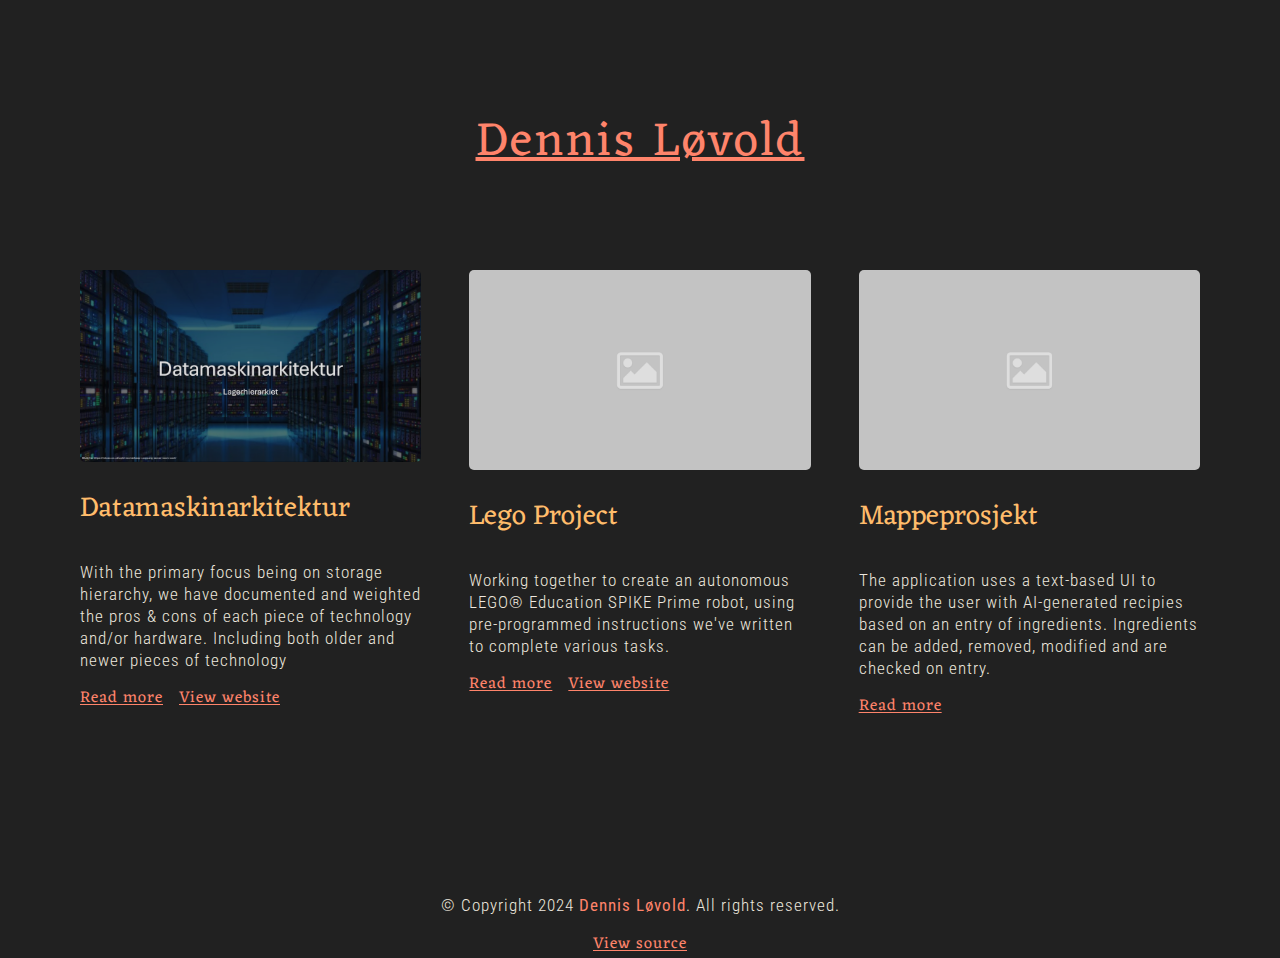
==== index.html @ 255a2d28 "Publishing private files, separating repo to allow for continous development while page is submitted" ====
<!doctype html>
<html lang="en">
  <head>
    <meta charset="UTF-8" />
    <meta http-equiv="X-UA-Compatible" content="IE=edge" />
    <meta name="viewport" content="width=device-width, initial-scale=1.0" />
    <title>Dennis Løvold</title>
    <meta name="description" content="Being passionate about web development & design, two years of front-end development at Noroff was an obvious choice. On this website you can see what, how and why I've made websites." />
    <meta author="Dennis S. Løvold" />
    <link rel="shortcut icon" sizes="32x32" type="image/x-icon" href="img/favicon-32x32.png" />
    <link rel="shortcut icon" sizes="16x16" type="image/x-icon" href="img/favicon-16x16.png" />
    <!-- Fonts -->
    <link rel="preconnect" href="https://fonts.gstatic.com" />
    <link href="https://fonts.googleapis.com/css2?family=Eczar:wght@400;600&family=Roboto+Condensed:wght@300;400&display=swap" rel="stylesheet" />
    <!-- Styling -->
    <link rel="stylesheet" href="styles/index.css" />
  </head>
  <body>
    <a href="about.html"><h1>Dennis Løvold</h1></a>
    <main class="flex"></main>
    <footer>
      <p>&copy; Copyright 2024 <strong>Dennis Løvold</strong>. All rights reserved.</p>
      <a href="https://github.com/dotDennis/portfolio-3" target="_blank" rel="noreferrer">View source</a>
    </footer>
    <script src="js/pages/index.js" type="module"></script>
  </body>
</html>
---- styles/index.css ----
/* Import styles */
@import url(global.css);

/* Style content */

.flex {
  display: flex;
  flex-direction: column;
  width: 80%;
  margin: 0 auto 2rem auto;
  gap: 1rem;
}

.flex__containers {
  width: 100%;
  padding: 1rem;
  margin: 1rem 0 2rem 0;
}

.flex__top {
  display: flex;
  flex-direction: column;
  width: 100%;
}

.flex__image {
  position: relative;
  transition: transform 0.3s ease;
}

.flex__image:hover {
  transform: translateY(-7px);
  transition: transform 0.3s ease;
}

/* If image is for a website add a seperate class to style object-position: top (navbar should be present, otherwise center images.) */
.flex__image img {
  width: 100%;
  max-height: 200px;
  object-fit: cover;
  object-position: center; 
  border-radius: 5px;
  box-shadow: var(--shadow);
  cursor: pointer;
  opacity: var(--opacity);
}

.flex__image a {
  position: absolute;
  top: 0;
  left: 0;
  height: 100%;
  width: 100%;
  z-index: 2;
}

.flex__bottom {
  display: flex;
  gap: 1rem;
}

.main__source {
  display: flex;
  justify-content: center;
}

div.title-name {
  display: flex;
  justify-content: center;
}

@media screen and (min-width: 1000px) {
  .flex {
    margin-top: 4rem;
    width: 90%;
    flex-direction: row;
    padding: 0;
  }
}
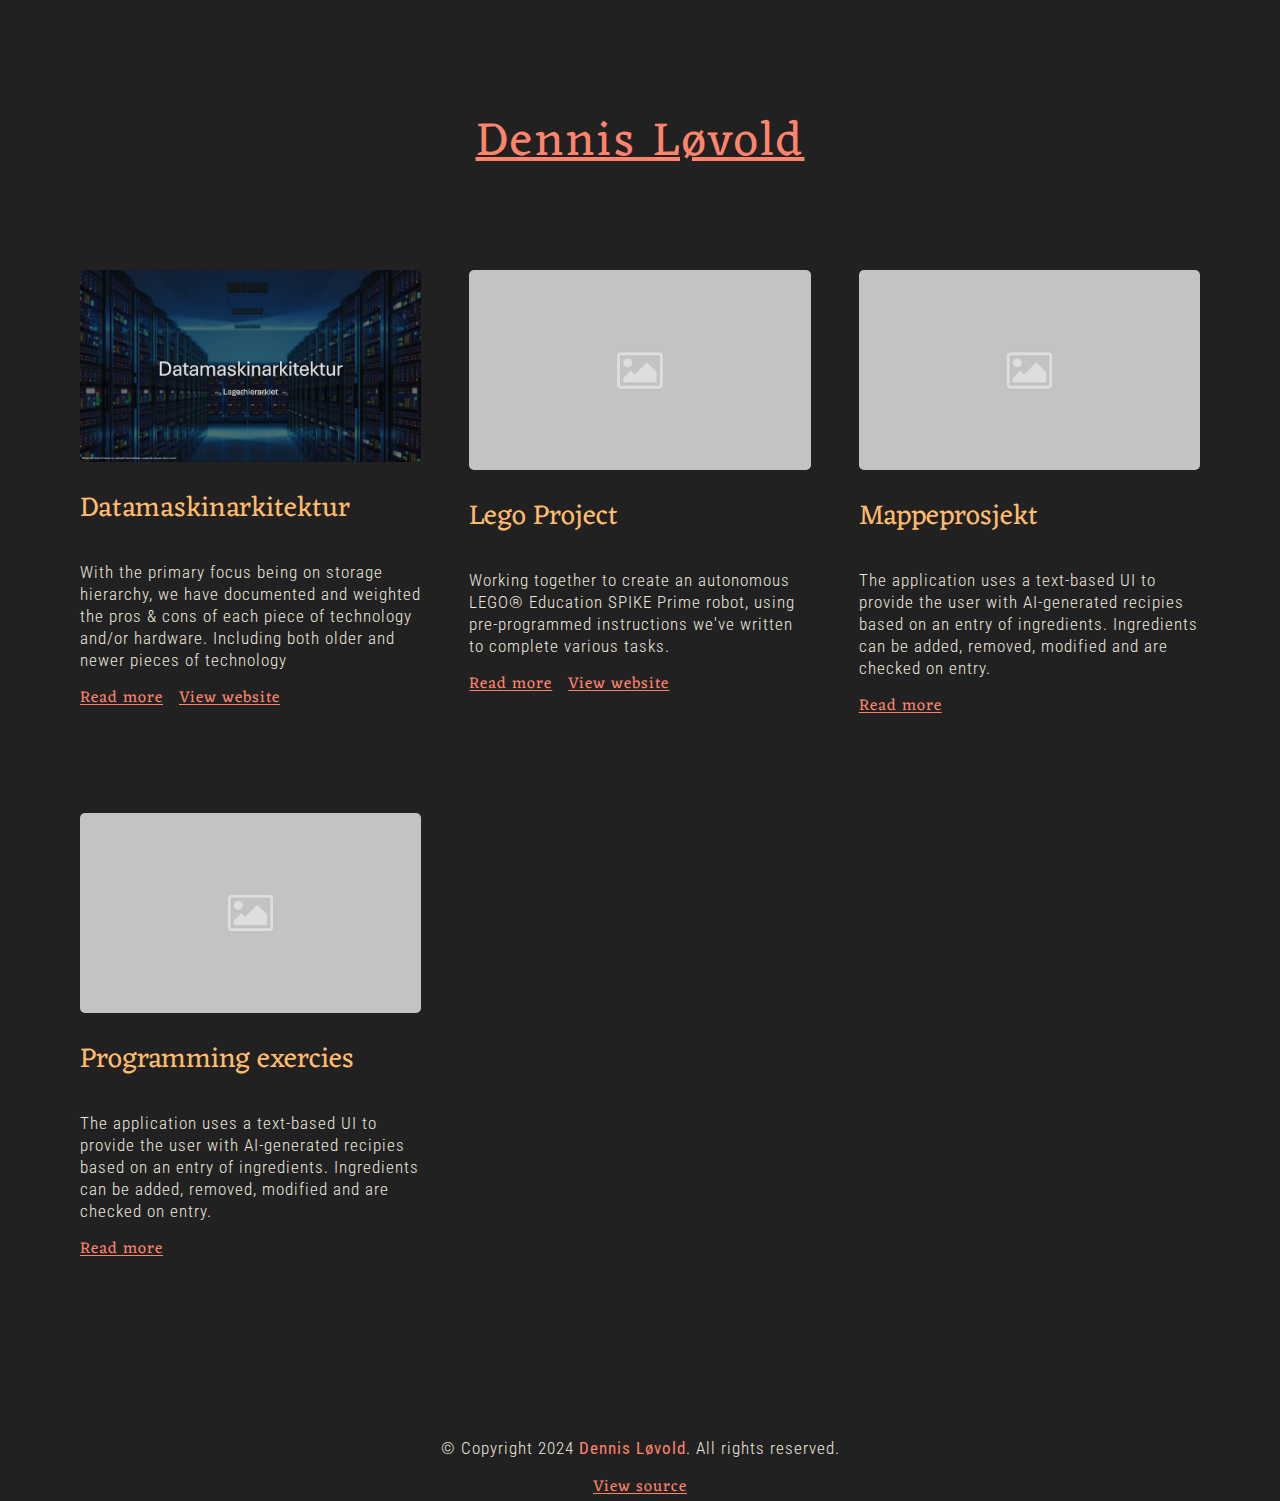
==== commit 0e013d48: "improved scalability and added some more failsafes to projects rendering." ====
--- a/index.html
+++ b/index.html
@@ -5,7 +5,7 @@
     <meta http-equiv="X-UA-Compatible" content="IE=edge" />
     <meta name="viewport" content="width=device-width, initial-scale=1.0" />
     <title>Dennis Løvold</title>
-    <meta name="description" content="Being passionate about web development & design, two years of front-end development at Noroff was an obvious choice. On this website you can see what, how and why I've made websites." />
+    <meta name="description" content="Being passionate about web development & design, two years of front-end development at Noroff gave me the knowledge I required. Moving on I've gone into computer engineering, which you can learn all about on my page." />
     <meta author="Dennis S. Løvold" />
     <link rel="shortcut icon" sizes="32x32" type="image/x-icon" href="img/favicon-32x32.png" />
     <link rel="shortcut icon" sizes="16x16" type="image/x-icon" href="img/favicon-16x16.png" />
@@ -20,7 +20,7 @@
     <main class="flex"></main>
     <footer>
       <p>&copy; Copyright 2024 <strong>Dennis Løvold</strong>. All rights reserved.</p>
-      <a href="https://github.com/dotDennis/portfolio-3" target="_blank" rel="noreferrer">View source</a>
+      <a href="https://github.com/dotDennis/dotdennis.github.io" target="_blank" rel="noreferrer">View source</a>
     </footer>
     <script src="js/pages/index.js" type="module"></script>
   </body>
--- a/styles/index.css
+++ b/styles/index.css
@@ -11,30 +11,30 @@
   gap: 1rem;
 }
 
-.flex__containers {
+.flex__item {
   width: 100%;
   padding: 1rem;
   margin: 1rem 0 2rem 0;
 }
 
-.flex__top {
+.flex__item--top {
   display: flex;
   flex-direction: column;
   width: 100%;
 }
 
-.flex__image {
+.flex__item--image {
   position: relative;
   transition: transform 0.3s ease;
 }
 
-.flex__image:hover {
+.flex__item--image:hover {
   transform: translateY(-7px);
   transition: transform 0.3s ease;
 }
 
 /* If image is for a website add a seperate class to style object-position: top (navbar should be present, otherwise center images.) */
-.flex__image img {
+.flex__item--image img {
   width: 100%;
   max-height: 200px;
   object-fit: cover;
@@ -45,7 +45,7 @@
   opacity: var(--opacity);
 }
 
-.flex__image a {
+.flex__item--image a {
   position: absolute;
   top: 0;
   left: 0;
@@ -54,7 +54,7 @@
   z-index: 2;
 }
 
-.flex__bottom {
+.flex__item--bottom {
   display: flex;
   gap: 1rem;
 }
@@ -71,9 +71,10 @@
 
 @media screen and (min-width: 1000px) {
   .flex {
+    display: grid;
+    grid-template-columns: repeat(3, 1fr);
     margin-top: 4rem;
     width: 90%;
-    flex-direction: row;
     padding: 0;
   }
 }
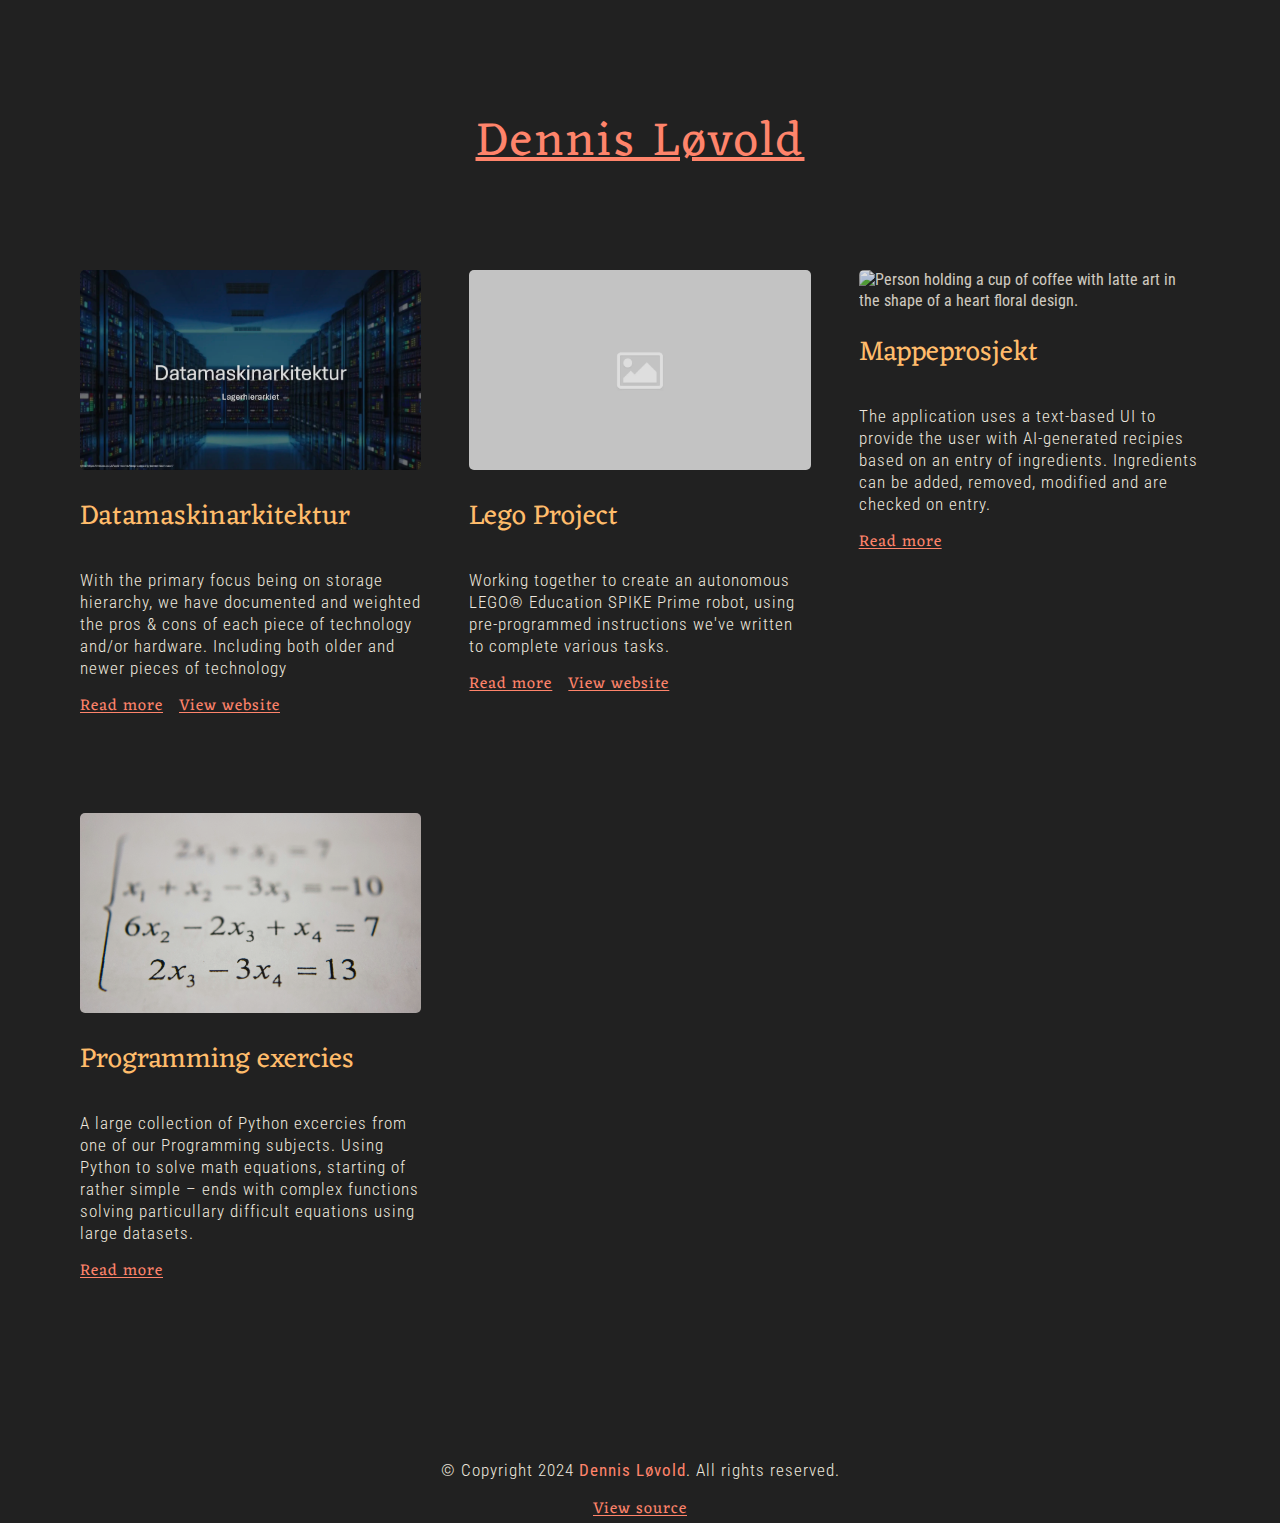
==== commit c826e03b: "Updated project.js to use try/catch block on rendering page. Fixed some SEO issues, though there's m" ====
--- a/index.html
+++ b/index.html
@@ -10,10 +10,10 @@
     <link rel="shortcut icon" sizes="32x32" type="image/x-icon" href="img/favicon-32x32.png" />
     <link rel="shortcut icon" sizes="16x16" type="image/x-icon" href="img/favicon-16x16.png" />
     <!-- Fonts -->
-    <link rel="preconnect" href="https://fonts.gstatic.com" />
-    <link href="https://fonts.googleapis.com/css2?family=Eczar:wght@400;600&family=Roboto+Condensed:wght@300;400&display=swap" rel="stylesheet" />
+    <link rel="preconnect" href="https://fonts.gstatic.com" defer />
+    <link href="https://fonts.googleapis.com/css2?family=Eczar:wght@400;600&family=Roboto+Condensed:wght@300;400&display=swap" rel="stylesheet" defer />
     <!-- Styling -->
-    <link rel="stylesheet" href="styles/index.css" />
+    <link rel="stylesheet" href="styles/index.css" defer/>
   </head>
   <body>
     <a href="about.html"><h1>Dennis Løvold</h1></a>
--- a/styles/index.css
+++ b/styles/index.css
@@ -36,7 +36,7 @@
 /* If image is for a website add a seperate class to style object-position: top (navbar should be present, otherwise center images.) */
 .flex__item--image img {
   width: 100%;
-  max-height: 200px;
+  height: 200px;
   object-fit: cover;
   object-position: center; 
   border-radius: 5px;
